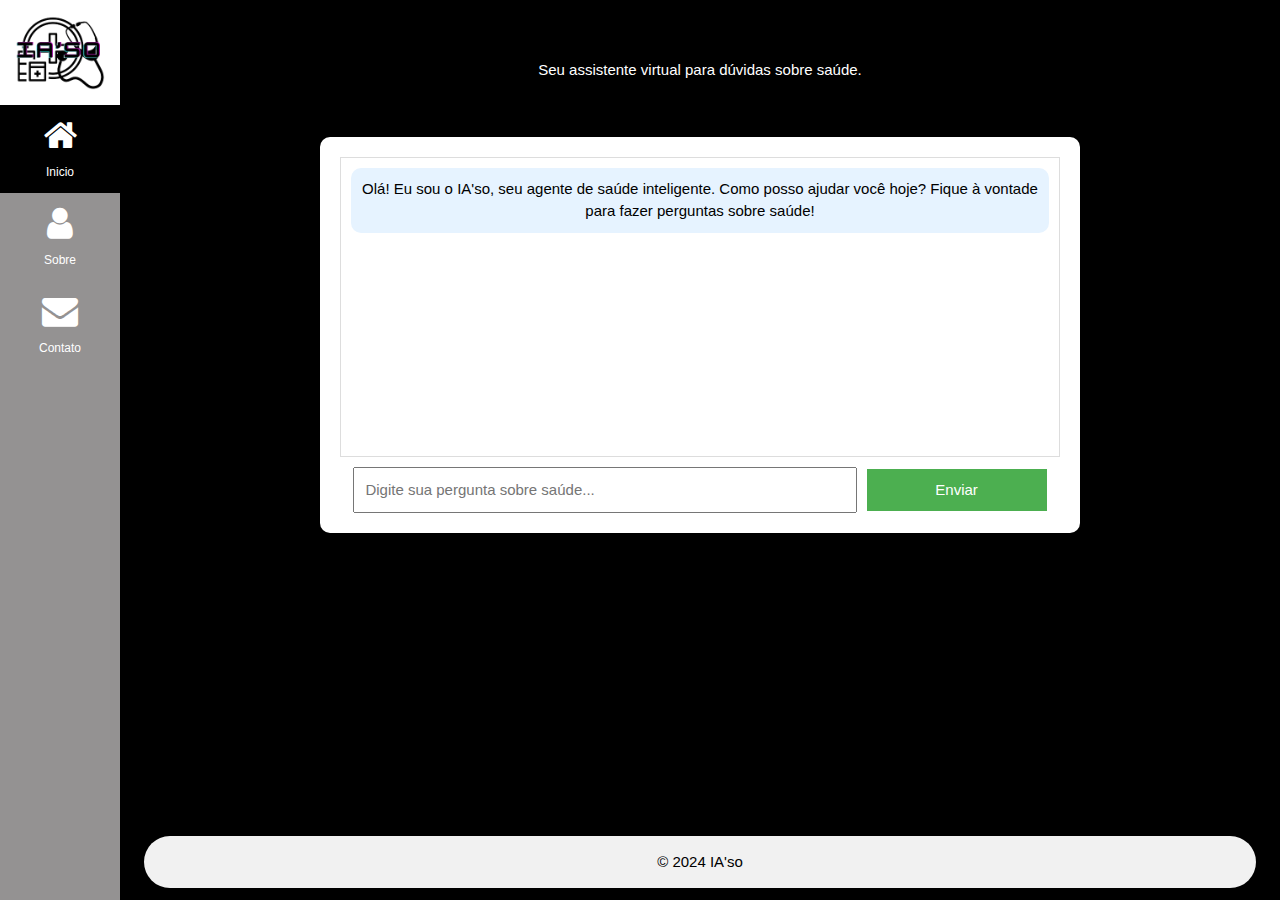
==== paginas/home.html @ 33098ee6 "chore: init iaso" ====
<!DOCTYPE html>
<html lang="pt-BR">
  <head>
    <title>IA'so - Seu Agente de Saúde Inteligente</title>
    <meta charset="UTF-8" />
    <meta name="viewport" content="width=device-width, initial-scale=1" />
    <link rel="stylesheet" href="https://www.w3schools.com/w3css/4/w3.css" />
    <link
      rel="stylesheet"
      href="https://fonts.googleapis.com/css?family=Montserrat"
    />
    <link
      rel="stylesheet"
      href="https://cdnjs.cloudflare.com/ajax/libs/font-awesome/4.7.0/css/font-awesome.min.css"
    />
    <link rel="stylesheet" href="../styles/style.css" />
    <link rel="stylesheet" href="../styles/nav.css" />
    <link rel="stylesheet" href="../styles/home.css" />
  </head>
  <body class="w3-black">
    <nav class="w3-sidebar w3-bar-block w3-small w3-hide-small w3-center">
      <img src="../img/logo.png" class="logo-topo" />
      <a
        href="./home.html"
        class="w3-bar-item w3-button w3-padding-large w3-black"
      >
        <i class="fa fa-home w3-xxlarge"></i>
        <p>Inicio</p>
      </a>
      <a
        href="./sobre.html"
        class="w3-bar-item w3-button w3-padding-large w3-hover-black"
      >
        <i class="fa fa-user w3-xxlarge"></i>
        <p>Sobre</p>
      </a>

      <a
        href="./contato.html"
        class="w3-bar-item w3-button w3-padding-large w3-hover-black"
      >
        <i class="fa fa-envelope w3-xxlarge"></i>
        <p>Contato</p>
      </a>
    </nav>

    <!-- Navbar on small screens (Hidden on medium and large screens) -->
    <div class="w3-top w3-hide-large w3-hide-medium" id="myNavbar">
      <div
        class="w3-bar w3-black w3-opacity w3-hover-opacity-off w3-center w3-small"
      >
        <a
          href="./home.html"
          class="w3-bar-item w3-button"
          style="width: 25% !important"
          >Home
        </a>
        <a
          href="#about"
          class="w3-bar-item w3-button"
          style="width: 25% !important"
          >Sobre
        </a>
        <a
          href="./contato.html"
          class="w3-bar-item w3-button"
          style="width: 25% !important"
          >Contato
        </a>
      </div>
    </div>

    <div class="w3-padding-large" id="main">
      <header class="w3-container w3-padding-32 w3-center w3-black" id="top">
        <h1 id="main-title"></h1>
        <p>Seu assistente virtual para dúvidas sobre saúde.</p>
        <div class="container">
          <div class="chat-container">
            <div id="chat-messages"></div>
            <input
              type="text"
              id="user-input"
              placeholder="Digite sua pergunta sobre saúde..."
            />
            <button id="send-button">Enviar</button>
          </div>
          <button id="headache-info-button" class="info-button">
            Informações sobre Dor de Cabeça
          </button>
          <button id="fever-info-button" class="info-button">
            Informações sobre Febre
          </button>
          <button id="muscle-pain-info-button" class="info-button">
            Informações sobre Dores Musculares
          </button>
          <button id="nausea-info-button" class="info-button">
            Informações sobre Enjoo
          </button>
          <button id="pregnancy-info-button" class="info-button">
            Informações sobre Gravidez
          </button>
          <button id="fatigue-info-button" class="info-button">
            Informações sobre Fadiga
          </button>
          <button id="cancer-info-button" class="info-button">
            Informações sobre Câncer
          </button>
          <button id="cpr-info-button" class="info-button">
            Informações sobre RCP
          </button>
          <button id="diabetes-info-button" class="info-button">
            Informações sobre Diabetes
          </button>
          <button id="blood-pressure-info-button" class="info-button">
            Informações sobre Pressão Alta
          </button>
          <button id="low-blood-pressure-info-button" class="info-button">
            Informações sobre Pressão Baixa
          </button>
          <button id="flu-info-button" class="info-button">
            Informações sobre Gripe
          </button>
          <button id="head-injury-info-button" class="info-button">
            Informações sobre Pancadas na Cabeça
          </button>
        </div>
      </header>
      <div class="w3-content w3-justify w3-text-grey" id="about"></div>
      <footer class="w3-center w3-light-grey rodape">
        <!-- <a
          href="#top"
          class="w3-button w3-black w3-padding-large w3-margin-bottom w3-hover-light-grey w3-hide-small"
          id="back-to-top"
        >
          Back to Top
        </a> -->
        <p>&copy; 2024 IA'so</p>
      </footer>
    </div>
    <div id="headache-modal" class="modal">
      <div class="modal-content">
        <span class="close">&times;</span>
        <h2>Informações sobre Dor de Cabeça</h2>
        <p>
          A dor de cabeça, também conhecida como cefaleia, é um sintoma muito
          comum que pode ter diversas causas:
        </p>
        <ul>
          <li>Estresse</li>
          <li>Desidratação</li>
          <li>Falta de sono</li>
          <li>Uso excessivo de telas</li>
          <li>Má alimentação</li>
          <li>Sinusite ou gripe</li>
          <li>Enxaqueca</li>
          <li>Pressão alta</li>
        </ul>
        <p>
          A dor de cabeça pode ser sentida em estruturas sensíveis à dor da
          cabeça e do pescoço, como músculos, vasos sanguíneos, mucosa dos seios
          da face e estruturas dentais.
        </p>
        <p>Para aliviar a dor de cabeça, pode-se:</p>
        <ul>
          <li>
            Ficar em repouso em um ambiente escuro, silencioso e bem ventilado
          </li>
          <li>
            Repor líquidos, se houver sinais de desidratação, mas beber goles
            pequenos para não sentir enjoo
          </li>
          <li>
            Usar plantas com propriedades anti-inflamatórias e analgésicas, como
            alecrim, gengibre e salgueiro
          </li>
        </ul>
        <p>
          Para identificar corretamente o tipo de dor de cabeça, é recomendado
          consultar um neurologista.
        </p>
      </div>
    </div>
    <div id="fever-modal" class="modal">
      <div class="modal-content">
        <span class="close">&times;</span>
        <h2>Informações sobre Febre</h2>
        <p>
          Quando alguém está com febre, é importante tomar alguns cuidados,
          como:
        </p>
        <ul>
          <li>Repousar e evitar atividades intensas</li>
          <li>
            Tomar um banho morno ou aplicar toalhas úmidas na testa e pulsos
          </li>
          <li>Vestir roupas leves e folgadas</li>
          <li>Manter o ambiente fresco</li>
          <li>Diminuir a quantidade de roupa de cama</li>
          <li>Beber bastante água e líquidos em geral</li>
          <li>Manter uma alimentação adequada, mas leve</li>
        </ul>
        <p>
          Além disso, é possível tomar medicamentos antipiréticos, como
          ibuprofeno e paracetamol, para ajudar a controlar a temperatura.
        </p>
        <p>É importante evitar:</p>
        <ul>
          <li>
            Usar álcool ou outros produtos químicos, pois podem causar
            intoxicação
          </li>
          <li>Usar cobertores e roupas em excesso</li>
          <li>Beber líquidos muito quentes</li>
        </ul>
        <p>
          A febre é considerada perigosa quando atinge ou se aproxima dos 40°C.
          Nesses casos, é fundamental procurar consulta médica ou ir ao
          pronto-socorro.
        </p>
      </div>
    </div>
    <div id="muscle-pain-modal" class="modal">
      <div class="modal-content">
        <span class="close">&times;</span>
        <h2>Informações sobre Dores Musculares</h2>
        <p>
          As dores musculares, também conhecidas como mialgia, podem ter
          diversas causas, como:
        </p>
        <ul>
          <li>Atividades físicas intensas ou movimentos incorretos</li>
          <li>Torções e distensões</li>
          <li>Pancadas ou quedas</li>
          <li>Estresse, tensão ou ansiedade</li>
          <li>Câimbras</li>
          <li>Má postura</li>
          <li>Doenças como fibromialgia e inflamação do nervo ciático</li>
          <li>
            Infecções respiratórias e virais, como resfriados, gripe ou dengue
          </li>
        </ul>
        <p>
          A dor muscular pode ser profunda, maçante e constante ou rápida,
          aleatória, crônica e aguda. Dependendo da causa, a dor pode
          desaparecer em horas ou dias, ou durar por longos meses.
        </p>
        <p>Para aliviar a dor muscular, pode-se:</p>
        <ul>
          <li>Alongar-se antes de qualquer atividade física</li>
          <li>Aplicar compressas de gelo na área afetada</li>
        </ul>
        <p>
          Em casos de dores musculares sem motivo aparente, é recomendado
          consultar um médico, especialmente reumatologistas, neurologistas,
          fisiatras, ortopedistas, psiquiatras, psicólogos, fisioterapeutas,
          acupunturistas e enfermeiros.
        </p>
      </div>
    </div>
    <div id="nausea-modal" class="modal">
      <div class="modal-content">
        <span class="close">&times;</span>
        <h2>Informações sobre Enjoo (Náusea)</h2>
        <p>
          A náusea, também conhecida como enjoo, é uma sensação de desconforto e
          mal-estar na região superior do abdômen, que pode ser acompanhada de
          vontade de vomitar.
        </p>
        <p>A náusea pode ser causada por:</p>
        <ul>
          <li>Movimentos contínuos, como os de um carro ou avião</li>
          <li>Doenças e condições médicas</li>
        </ul>
        <p>Alguns sintomas que podem acompanhar a náusea são:</p>
        <ul>
          <li>Salivação excessiva</li>
          <li>Suor</li>
          <li>Calafrios</li>
          <li>Respiração acelerada</li>
          <li>Tontura</li>
        </ul>
        <p>Para aliviar a náusea, pode-se:</p>
        <ul>
          <li>Beber pequenas quantidades de água</li>
          <li>Consumir gengibre</li>
          <li>Comer alimentos leves</li>
          <li>Manter-se em ambientes ventilados</li>
          <li>Praticar a respiração profunda</li>
        </ul>
        <p>
          Após vomitar, é recomendado descansar o estômago por uma hora e beber
          líquidos claros em pequenas doses. Depois de uma hora, pode-se comer
          alimentos leves, como bolachas de água e sal, arroz, batata ou
          gelatina.
        </p>
        <p>
          Para tratar a náusea, os médicos podem receitar medicamentos
          antieméticos, dependendo da causa e da gravidade dos sintomas.
        </p>
      </div>
    </div>
    <div id="pregnancy-modal" class="modal">
      <div class="modal-content">
        <span class="close">&times;</span>
        <h2>Informações sobre Gravidez</h2>
        <p>
          A gravidez é o período em que um bebê se desenvolve no interior do
          útero da mulher, após a fecundação de um óvulo por um espermatozoide.
          A gestação dura cerca de 40 semanas (280 dias) e é marcada por
          diversas mudanças no corpo da mãe.
        </p>
        <p>Alguns dos principais sintomas de gravidez são:</p>
        <ul>
          <li>Atraso menstrual</li>
          <li>Enjoos matinais</li>
          <li>Alterações de humor</li>
          <li>Cansaço excessivo</li>
          <li>Sensibilidade nas mamas</li>
          <li>Aumento da vontade de urinar</li>
        </ul>
        <p>
          No entanto, os sintomas de gravidez podem variar bastante de
          intensidade e não são iguais em todas as mulheres.
        </p>
        <p>
          Para saber se está grávida, é possível fazer um teste de gravidez de
          farmácia ou dosar o beta HCG (hormônio produzido pela gestação) no
          sangue ou na urina.
        </p>
        <p>Durante os três primeiros meses de gravidez, é importante evitar:</p>
        <ul>
          <li>Automedicação</li>
          <li>Consumo de bebidas alcoólicas ou cigarro</li>
          <li>Comidas cruas, como peixes e carnes</li>
          <li>Exercícios físicos intensos sem recomendação médica</li>
          <li>Consumo excessivo de chás e produtos com cafeína</li>
        </ul>
      </div>
    </div>
    <div id="fatigue-modal" class="modal">
      <div class="modal-content">
        <span class="close">&times;</span>
        <h2>Informações sobre Fadiga</h2>
        <p>
          A fadiga é uma sensação de falta de energia e de motivação, tanto
          física como mental, que pode levar a uma dificuldade em iniciar e
          manter atividades. A fadiga pode ser acompanhada de um desejo de
          descansar e de outros sintomas, como dores de cabeça.
        </p>
        <p>
          A fadiga é normal após esforço físico, estresse prolongado e privação
          de sono. No entanto, a fadiga que aumenta e se apresenta depois de
          atividades que anteriormente não a provocavam pode ser um sinal de um
          distúrbio, como depressão, anemia ou alguns tipos de câncer.
        </p>
        <p>Algumas dicas para reduzir o cansaço são:</p>
        <ul>
          <li>Praticar exercícios</li>
          <li>Organizar melhor a rotina</li>
          <li>Beber água</li>
          <li>Cuidar com a ansiedade</li>
          <li>Mudar os hábitos alimentares</li>
          <li>Reduzir o uso da tecnologia</li>
          <li>Ter bom humor</li>
        </ul>
      </div>
    </div>
    <div id="cancer-modal" class="modal">
      <div class="modal-content">
        <span class="close">&times;</span>
        <h2>Informações sobre Câncer</h2>
        <p>
          O câncer, também conhecido como neoplasia maligna ou tumor maligno, é
          um conjunto de mais de 100 doenças que se caracterizam pelo
          crescimento desordenado de células.
        </p>
        <p>
          O câncer pode se desenvolver em qualquer órgão ou tecido do corpo, mas
          os mais afetados são a pele, a mama, a próstata e o intestino.
        </p>
        <h3>Principais causas do câncer:</h3>
        <ul>
          <li>
            Mutações, que são alterações na estrutura genética das células
          </li>
          <li>
            Agentes cancerígenos físicos, como a radiação ultravioleta e
            ionizante
          </li>
          <li>
            Substâncias químicas cancerígenas, como o amianto, o arsênio e
            componentes do fumo do tabaco
          </li>
          <li>
            Agentes cancerígenos biológicos, como infecções por certos vírus,
            bactérias ou parasitos
          </li>
        </ul>
        <h3>Sintomas comuns do câncer:</h3>
        <ul>
          <li>Nódulos ou inchaço</li>
          <li>Anemia ou infecções frequentes</li>
          <li>Sangue nas fezes ou secreções</li>
          <li>Pintas com bordas irregulares ou feridas que não cicatrizam</li>
          <li>Perda de peso</li>
          <li>Dor</li>
          <li>Fadiga</li>
          <li>Convulsões</li>
        </ul>
        <p>A maioria dos tumores não apresenta sintomas na fase inicial.</p>
      </div>
    </div>
    <div id="cpr-modal" class="modal">
      <div class="modal-content">
        <span class="close">&times;</span>
        <h2>Informações sobre Reanimação Cardiopulmonar (RCP)</h2>
        <p>Os passos para realizar uma reanimação cardiopulmonar (RCP) são:</p>
        <ol>
          <li>Garantir a segurança da cena</li>
          <li>Avaliar a responsividade da vítima</li>
          <li>Chamar por ajuda</li>
          <li>Checar o pulso central e a respiração por 5 a 10 segundos</li>
          <li>
            Iniciar as compressões torácicas, com uma frequência de 100 a 120
            compressões por minuto e uma profundidade de 5 a 6 cm
          </li>
          <li>
            Continuar as compressões até a chegada do socorro ou até a vítima
            voltar a respirar ou se mexer
          </li>
        </ol>
        <p>
          Se houver um desfibrilador automático externo (DEA) disponível, é
          possível verificar se há indicação de choque. Nesse caso, os
          socorristas devem se afastar da vítima e aplicar o choque. Após o
          choque, deve-se reiniciar as compressões.
        </p>
        <p>Algumas outras recomendações para a RCP são:</p>
        <ul>
          <li>
            Deixar o tórax da vítima retornar completamente ao final de cada
            compressão
          </li>
          <li>Não se apoiar no tórax da vítima</li>
          <li>Trocar o socorrista a cada 2 minutos, se possível</li>
        </ul>
      </div>
    </div>
    <div id="diabetes-modal" class="modal">
      <div class="modal-content">
        <span class="close">&times;</span>
        <h2>Informações sobre Diabetes</h2>
        <p>Os principais sintomas da diabetes são:</p>
        <ul>
          <li>Fome e sede excessivas</li>
          <li>Vontade de urinar várias vezes ao dia</li>
          <li>Perda de peso</li>
          <li>Fraqueza</li>
          <li>Fadiga</li>
          <li>Mudanças de humor</li>
          <li>Náusea e vômito</li>
        </ul>
        <p>
          O tratamento da diabetes é feito com acompanhamento médico e pode
          incluir:
        </p>
        <ul>
          <li>Remédios para diabetes, no caso do tipo 2</li>
          <li>Doses certas de insulina, no caso do tipo 1</li>
          <li>
            Alterações no estilo de vida, como uma dieta balanceada e a prática
            de exercícios físicos
          </li>
        </ul>
        <p>Para ajudar a controlar a diabetes, pode-se:</p>
        <ul>
          <li>Consumir alimentos ricos em fibras e com pouca gordura</li>
          <li>Substituir o açúcar por adoçante, de preferência stevia</li>
          <li>Controlar o peso</li>
          <li>Reduzir o consumo de bebidas alcoólicas</li>
          <li>Parar de fumar</li>
          <li>Consumir grãos integrais, legumes ou oleaginosas</li>
        </ul>
        <p>
          O sobrepeso é um dos principais fatores de risco para o diabetes, por
          isso é importante manter uma alimentação rica em frutas, verduras e
          legumes, e reduzir o consumo de carboidratos e proteínas.
        </p>
      </div>
    </div>
    <div id="blood-pressure-modal" class="modal">
      <div class="modal-content">
        <span class="close">&times;</span>
        <h2>Informações sobre Pressão Alta</h2>
        <p>
          A pressão alta, ou hipertensão arterial, pode ser silenciosa na
          maioria dos casos, mas alguns sintomas podem surgir quando a pressão
          está muito alta. Entre eles, estão:
        </p>
        <ul>
          <li>Dor de cabeça, principalmente na região da nuca</li>
          <li>Tontura</li>
          <li>Mal-estar</li>
          <li>Escotomas cintilantes (pontos brilhantes na visão)</li>
          <li>Náuseas</li>
          <li>Vômitos</li>
          <li>Dor no peito</li>
          <li>Zumbido no ouvido</li>
          <li>Fraqueza</li>
          <li>Palpitações</li>
        </ul>
        <p>Para controlar a pressão alta, é possível:</p>
        <ul>
          <li>
            Manter uma alimentação saudável e equilibrada, com menos sal e sódio
          </li>
          <li>Praticar atividades físicas regularmente</li>
          <li>Diminuir o consumo de álcool e tabaco</li>
          <li>Dormir bem e cuidar da saúde mental</li>
          <li>Monitorar a pressão arterial regularmente</li>
        </ul>
        <p>
          A dieta do mediterrâneo é uma opção que pode ajudar a controlar a
          pressão alta, pois é rica em frutas e hortaliças e tem poucos
          carboidratos e gorduras.
        </p>
        <p>
          É importante consultar um cardiologista regularmente, principalmente
          se você:
        </p>
        <ul>
          <li>Tem mais de 65 anos</li>
          <li>Tem histórico familiar de hipertensão</li>
          <li>Tem outras comorbidades, como diabetes ou obesidade</li>
        </ul>
      </div>
    </div>
    <div id="low-blood-pressure-modal" class="modal">
      <div class="modal-content">
        <span class="close">&times;</span>
        <h2>Informações sobre Pressão Baixa</h2>
        <p>
          A pressão baixa, também conhecida como hipotensão arterial, pode
          causar diversos sintomas, como:
        </p>
        <ul>
          <li>Tontura</li>
          <li>Visão turva</li>
          <li>Fraqueza</li>
          <li>Perda de força</li>
          <li>Baixa de energia</li>
          <li>Suor frio</li>
          <li>Taquicardia</li>
        </ul>
        <p>Se alguém estiver com pressão baixa, é recomendado:</p>
        <ul>
          <li>
            Deitar a pessoa em um local fresco e arejado, de preferência com a
            barriga para cima
          </li>
          <li>Afrouxar as roupas, principalmente na região do pescoço</li>
          <li>Levantar as pernas em torno de 45º em relação ao chão</li>
          <li>
            Quando a pessoa estiver recuperada, oferecer líquidos como água,
            café ou suco de laranja
          </li>
        </ul>
        <p>
          É importante que a pessoa não se levante ou faça esforço, pois isso
          pode piorar a tontura e causar desmaios.
        </p>
        <p>A pressão baixa pode ser causada por diversos fatores, como:</p>
        <ul>
          <li>Desidratação</li>
          <li>Perda de sangue</li>
          <li>Anemia</li>
          <li>Infecção</li>
          <li>Medicamentos</li>
          <li>Situações de estresse</li>
          <li>Dias quentes</li>
          <li>Doenças como hipoglicemia e problemas cardiovasculares</li>
        </ul>
        <p>
          Para prevenir a pressão baixa, é recomendado manter uma alimentação
          balanceada e praticar exercícios físicos.
        </p>
      </div>
    </div>
    <div id="flu-modal" class="modal">
      <div class="modal-content">
        <span class="close">&times;</span>
        <h2>Informações sobre Gripe</h2>
        <p>
          A gripe é uma infecção respiratória causada pelo vírus Influenza, que
          pode apresentar os seguintes sintomas:
        </p>
        <ul>
          <li>Febre acima de 38°C</li>
          <li>Dor de cabeça</li>
          <li>Dor de garganta</li>
          <li>Tosse seca persistente</li>
          <li>Dores musculares</li>
          <li>Calafrios e suores</li>
          <li>Congestão nasal</li>
          <li>Perda de olfato e do paladar</li>
          <li>Fadiga e fraqueza</li>
        </ul>
        <p>Para aliviar os sintomas, pode-se:</p>
        <ul>
          <li>
            Repousar para que o organismo se concentre no combate à doença
          </li>
          <li>Beber bastante líquidos, como água, chás e sucos naturais</li>
          <li>Tomar banhos mornos</li>
          <li>Consumir alimentos quentes, como canja de galinha</li>
          <li>
            Tomar remédios para aliviar a dor e a febre, como paracetamol ou
            ibuprofeno, caso indicado por um médico
          </li>
          <li>
            Tomar complementos de vitamina C, que ajudam a fortalecer o sistema
            imunológico
          </li>
          <li>Fazer gargarejos com água e sal</li>
          <li>Lavar o nariz com soro</li>
          <li>Aumentar a umidade do ar com umidificadores de ambiente</li>
          <li>Usar lenços umedecidos para assoar o nariz</li>
        </ul>
        <p>Para evitar a gripe, pode-se:</p>
        <ul>
          <li>Evitar contato próximo a pessoas com sintomas de gripe</li>
          <li>
            Evitar sair de casa durante o período de transmissão da doença
          </li>
          <li>Evitar aglomerações e ambientes fechados</li>
          <li>Manter os ambientes bem ventilados</li>
          <li>Adotar hábitos saudáveis, como alimentação balanceada</li>
        </ul>
      </div>
    </div>
    <div id="head-injury-modal" class="modal">
      <div class="modal-content">
        <span class="close">&times;</span>
        <h2>Informações sobre Pancadas na Cabeça</h2>
        <p>
          Após bater a cabeça, é importante estar atento a alguns sintomas que
          podem indicar a necessidade de buscar ajuda médica, como:
        </p>
        <ul>
          <li>Dor de cabeça intensa ou que aumenta progressivamente</li>
          <li>Tontura ou problemas de equilíbrio</li>
          <li>Sangramento no couro cabeludo, ouvido ou rosto</li>
          <li>Desmaio ou perda de consciência</li>
          <li>Convulsões</li>
          <li>Confusão mental ou desorientação</li>
          <li>Náuseas e vômitos</li>
          <li>Alterações na visão, como visão turva, dupla ou cegueira</li>
          <li>Dificuldades na fala ou de compreensão</li>
          <li>Incoordenação motora ou "andar diferente"</li>
        </ul>
        <p>Outros sintomas que podem indicar um problema são:</p>
        <ul>
          <li>Fraqueza ou tontura persistente</li>
          <li>"Galo" atrás da orelha ou hematomas ao redor dos olhos</li>
          <li>
            Saída persistente de líquido claro ou sanguinolento pelo nariz ou
            pela orelha
          </li>
          <li>Sensibilidade à luz e a ruídos</li>
          <li>Dificuldade de concentração e para se lembrar</li>
          <li>
            Alterações de humor, irritação, tristeza, emotividade, nervosismo
          </li>
          <li>Sonolência ou passar a dormir mais ou menos do que o habitual</li>
        </ul>
        <p>
          Em caso de sonolência excessiva, não deixe a pessoa adormecer e
          procure atendimento médico.
        </p>
      </div>
    </div>
    <script>
      function handleError(error) {
        console.error("An error occurred:", error);
        addMessage(
          "Desculpe, ocorreu um erro. Por favor, tente novamente mais tarde.",
          true
        );
      }
      try {
        document.addEventListener("DOMContentLoaded", function () {
          const chatMessages = document.getElementById("chat-messages");
          const userInput = document.getElementById("user-input");
          const sendButton = document.getElementById("send-button");
          const headacheInfoButton = document.getElementById(
            "headache-info-button"
          );
          const feverInfoButton = document.getElementById("fever-info-button");
          const musclePainInfoButton = document.getElementById(
            "muscle-pain-info-button"
          );
          const nauseaInfoButton =
            document.getElementById("nausea-info-button");
          const pregnancyInfoButton = document.getElementById(
            "pregnancy-info-button"
          );
          const fatigueInfoButton = document.getElementById(
            "fatigue-info-button"
          );
          const cancerInfoButton =
            document.getElementById("cancer-info-button");
          const cprInfoButton = document.getElementById("cpr-info-button");
          const diabetesInfoButton = document.getElementById(
            "diabetes-info-button"
          );
          const bloodPressureInfoButton = document.getElementById(
            "blood-pressure-info-button"
          );
          const lowBloodPressureInfoButton = document.getElementById(
            "low-blood-pressure-info-button"
          );
          const fluInfoButton = document.getElementById("flu-info-button");
          const headInjuryInfoButton = document.getElementById(
            "head-injury-info-button"
          );
          const headacheModal = document.getElementById("headache-modal");
          const feverModal = document.getElementById("fever-modal");
          const musclePainModal = document.getElementById("muscle-pain-modal");
          const nauseaModal = document.getElementById("nausea-modal");
          const pregnancyModal = document.getElementById("pregnancy-modal");
          const fatigueModal = document.getElementById("fatigue-modal");
          const cancerModal = document.getElementById("cancer-modal");
          const cprModal = document.getElementById("cpr-modal");
          const diabetesModal = document.getElementById("diabetes-modal");
          const bloodPressureModal = document.getElementById(
            "blood-pressure-modal"
          );
          const lowBloodPressureModal = document.getElementById(
            "low-blood-pressure-modal"
          );
          const fluModal = document.getElementById("flu-modal");
          const headInjuryModal = document.getElementById("head-injury-modal");
          const closeButtons = document.getElementsByClassName("close");
          function addMessage(message, isAI = false) {
            const messageElement = document.createElement("div");
            messageElement.className = isAI ? "ai-message" : "user-message";
            if (isAI) {
              messageElement.innerHTML = message;
            } else {
              messageElement.textContent = message;
            }
            chatMessages.appendChild(messageElement);
            chatMessages.scrollTop = chatMessages.scrollHeight;
          }
          function generateTopicSuggestions() {
            const allTopics = [
              "Dor de cabeça",
              "Febre",
              "Dores musculares",
              "Enjoo",
              "Gravidez",
              "Fadiga",
              "Câncer",
              "Reanimação Cardiopulmonar (RCP)",
              "Diabetes",
              "Pressão Alta",
              "Pressão Baixa",
              "Gripe",
              "Pancadas na Cabeça",
            ];
            const randomTopics = allTopics
              .sort(() => 0.5 - Math.random())
              .slice(0, 5);
            let topicList = randomTopics
              .map((topic) => `<li>${topic}</li>`)
              .join("");
            return `<p>Aqui estão alguns tópicos sobre os quais posso fornecer informações:</p><ul>${topicList}</ul>
                                                    <p>Sobre qual desses tópicos você gostaria de saber mais?</p>`;
          }
          function getAIResponse(userMessage) {
            const lowerCaseMessage = userMessage.toLowerCase();
            const shortGreetings = ["ola", "tudo bem?", "td bem?", "oi", "oii"];
            if (shortGreetings.includes(lowerCaseMessage)) {
              return `Olá! Como posso ajudar você hoje? ${generateTopicSuggestions()}`;
            }
            const healthTopics = [
              "É importante manter uma dieta equilibrada e praticar exercícios regularmente.",
              "Lembre-se de beber bastante água ao longo do dia para manter-se hidratado.",
              "O sono adequado é fundamental para a saúde física e mental.",
              "Consultas médicas regulares são essenciais para prevenção de doenças.",
              "Pratique técnicas de gerenciamento de estresse, como meditação ou yoga.",
              "Mantenha suas vacinas em dia para proteção contra doenças preveníveis.",
              "Uma boa higiene pessoal ajuda a prevenir a propagação de doenças.",
              "Limite o consumo de álcool e evite o tabagismo para uma vida mais saudável.",
              "Cultive relacionamentos saudáveis, pois o apoio social é importante para o bem-estar.",
              "Mantenha-se mentalmente ativo com atividades como leitura ou jogos de raciocínio.",
            ];
            const generalConversation = [
              {
                keywords: ["olá", "oi", "hey"],
                responses: [
                  "Olá! Como posso ajudar você hoje?",
                  "Oi! Em que posso ser útil?",
                  "Olá! Estou aqui para responder suas dúvidas sobre saúde.",
                ],
              },
              {
                keywords: ["como", "vai", "está"],
                responses: [
                  "Estou bem, obrigado por perguntar! Como posso ajudar você?",
                  "Estou funcionando perfeitamente! Em que posso ser útil hoje?",
                ],
              },
              {
                keywords: ["obrigado", "obrigada", "valeu"],
                responses: [
                  "De nada! Estou aqui para ajudar.",
                  "Fico feliz em poder ajudar! Mais alguma pergunta?",
                ],
              },
              {
                keywords: ["tchau", "adeus", "até logo"],
                responses: [
                  "Até logo! Cuide-se bem.",
                  "Adeus! Se precisar de mais informações sobre saúde, estarei aqui.",
                ],
              },
              {
                keywords: ["nome", "quem é você"],
                responses: [
                  "Eu sou o IA'so, um assistente virtual focado em saúde. Como posso te ajudar?",
                  "Meu nome é IA'so, e estou aqui para responder suas dúvidas sobre saúde.",
                ],
              },
              {
                keywords: ["ajuda", "ajudar"],
                responses: [
                  "Claro, estou aqui para ajudar! Sobre qual tópico de saúde você gostaria de saber mais?",
                  "Posso ajudar com informações sobre diversos temas de saúde. Sobre o que você gostaria de conversar?",
                ],
              },
            ];
            if (
              lowerCaseMessage.includes("dor de cabeça") ||
              lowerCaseMessage.includes("cefaleia")
            ) {
              headacheInfoButton.style.display = "inline-block";
              return "Entendo que você está com dúvidas sobre dor de cabeça. Clique no botão 'Informações sobre Dor de Cabeça' que apareceu abaixo para obter informações detalhadas. Se os sintomas persistirem, é importante consultar um médico.";
            } else if (lowerCaseMessage.includes("febre")) {
              feverInfoButton.style.display = "inline-block";
              return "Vejo que você tem perguntas sobre febre. Para informações detalhadas, clique no botão 'Informações sobre Febre' que apareceu abaixo. Se a febre for alta ou persistente, é importante procurar atendimento médico.";
            } else if (
              lowerCaseMessage.includes("dor muscular") ||
              lowerCaseMessage.includes("mialgia")
            ) {
              musclePainInfoButton.style.display = "inline-block";
              return "Parece que você está com dúvidas sobre dores musculares. Clique no botão 'Informações sobre Dores Musculares' que apareceu abaixo para obter informações detalhadas. Se as dores forem intensas ou persistentes, é recomendado consultar um médico.";
            } else if (
              lowerCaseMessage.includes("enjoo") ||
              lowerCaseMessage.includes("náusea")
            ) {
              nauseaInfoButton.style.display = "inline-block";
              return "Entendo que você está com dúvidas sobre enjoo ou náusea. Clique no botão 'Informações sobre Enjoo' que apareceu abaixo para obter informações detalhadas. A náusea pode ser causada por diversos fatores, como movimentos contínuos ou condições médicas. Se os sintomas persistirem, é importante consultar um médico.";
            } else if (
              lowerCaseMessage.includes("gravidez") ||
              lowerCaseMessage.includes("gestação") ||
              lowerCaseMessage.includes("grávida")
            ) {
              pregnancyInfoButton.style.display = "inline-block";
              return "Entendo que você tem dúvidas sobre gravidez. Clique no botão 'Informações sobre Gravidez' que apareceu abaixo para obter informações detalhadas. Se você suspeita que está grávida ou tem preocupações específicas, é importante consultar um médico.";
            } else if (
              lowerCaseMessage.includes("fadiga") ||
              lowerCaseMessage.includes("cansaço") ||
              lowerCaseMessage.includes("falta de energia")
            ) {
              fatigueInfoButton.style.display = "inline-block";
              return "Entendo que você está com dúvidas sobre fadiga ou cansaço. Clique no botão 'Informações sobre Fadiga' que apareceu abaixo para obter informações detalhadas. Se o cansaço persistir ou for muito intenso, é importante consultar um médico.";
            } else if (
              lowerCaseMessage.includes("câncer") ||
              lowerCaseMessage.includes("tumor") ||
              lowerCaseMessage.includes("neoplasia")
            ) {
              cancerInfoButton.style.display = "inline-block";
              return "Entendo que você tem dúvidas sobre câncer. Clique no botão 'Informações sobre Câncer' que apareceu abaixo para obter informações detalhados. É importante lembrar que o diagnóstico precoce é fundamental para o tratamento do câncer. Se você tiver suspeitas ou sintomas persistentes, consulte um médico.";
            } else if (
              lowerCaseMessage.includes("rcp") ||
              lowerCaseMessage.includes("reanimação cardiopulmonar") ||
              lowerCaseMessage.includes("ressuscitação")
            ) {
              cprInfoButton.style.display = "inline-block";
              return "Entendo que você tem dúvidas sobre Reanimação Cardiopulmonar (RCP). Clique no botão 'Informações sobre RCP' que apareceu abaixo para obter informações detalhadas. Lembre-se, em situações de emergência, sempre chame ajuda profissional imediatamente.";
            } else if (
              lowerCaseMessage.includes("diabetes") ||
              lowerCaseMessage.includes("açúcar no sangue")
            ) {
              diabetesInfoButton.style.display = "inline-block";
              return "Entendo que você tem dúvidas sobre diabetes. Clique no botão 'Informações sobre Diabetes' que apareceu abaixo para obter informações detalhadas. Se você tiver sintomas persistentes ou suspeitar que tem diabetes, é importante consultar um médico.";
            } else if (
              lowerCaseMessage.includes("pressão alta") ||
              lowerCaseMessage.includes("hipertensão")
            ) {
              bloodPressureInfoButton.style.display = "inline-block";
              return "Entendo que você tem dúvidas sobre pressão alta ou hipertensão. Clique no botão 'Informações sobre Pressão Alta' que apareceu abaixo para obter informações detalhadas. Se você tiver sintomas persistentes ou suspeitar que tem pressão alta, é importante consultar um médico.";
            } else if (
              lowerCaseMessage.includes("pressão baixa") ||
              lowerCaseMessage.includes("hipotensão")
            ) {
              lowBloodPressureInfoButton.style.display = "inline-block";
              return "Entendo que você tem dúvidas sobre pressão baixa ou hipotensão. Clique no botão 'Informações sobre Pressão Baixa' que apareceu abaixo para obter informações detalhadas. Se você tiver sintomas persistentes ou suspeitar que tem pressão baixa, é importante consultar um médico.";
            } else if (
              lowerCaseMessage.includes("gripe") ||
              lowerCaseMessage.includes("resfriado") ||
              lowerCaseMessage.includes("influenza")
            ) {
              fluInfoButton.style.display = "inline-block";
              return "Entendo que você tem dúvidas sobre gripe. Clique no botão 'Informações sobre Gripe' que apareceu abaixo para obter informações detalhadas. Se os sintomas forem graves ou persistirem, é importante consultar um médico.";
            } else if (
              lowerCaseMessage.includes("pancada na cabeça") ||
              lowerCaseMessage.includes("bater a cabeça") ||
              lowerCaseMessage.includes("traumatismo craniano")
            ) {
              headInjuryInfoButton.style.display = "inline-block";
              return "Entendo que você tem dúvidas sobre pancadas na cabeça ou traumatismo craniano. Clique no botão 'Informações sobre Pancadas na Cabeça' que apareceu abaixo para obter informações detalhadas. Em caso de sintomas graves ou persistentes após uma pancada na cabeça, é crucial buscar atendimento médico imediatamente.";
            }
            const fallbackResponse = `Desculpe, não tenho uma resposta específica para sua pergunta. Como sua saúde é muito importante, recomendo que você procure atendimento médico para uma avaliação adequada. Aqui estão alguns serviços de saúde próximos que podem ajudar:<ul><li>UPA: (99)9999-9999</li><li>CEMEG: (99)9999-9999</li><li>Posto de Saúde: (99)9999-9999</li><li>Hospital: (99)9999-9999</li></ul>Lembre-se, em caso de emergência, sempre ligue para o serviço de emergência local.`;
            return fallbackResponse;
          }
          function handleUserInput() {
            const userMessage = userInput.value.trim();
            if (userMessage) {
              addMessage(userMessage);
              userInput.value = "";
              setTimeout(() => {
                try {
                  const aiResponse = getAIResponse(userMessage);
                  addMessage(aiResponse, true);
                } catch (error) {
                  handleError(error);
                }
              }, 1000);
            }
          }
          sendButton.addEventListener("click", handleUserInput);
          userInput.addEventListener("keypress", function (e) {
            if (e.key === "Enter") {
              handleUserInput();
            }
          });
          headacheInfoButton.addEventListener("click", function () {
            headacheModal.style.display = "block";
          });
          feverInfoButton.addEventListener("click", function () {
            feverModal.style.display = "block";
          });
          musclePainInfoButton.addEventListener("click", function () {
            musclePainModal.style.display = "block";
          });
          nauseaInfoButton.addEventListener("click", function () {
            nauseaModal.style.display = "block";
          });
          pregnancyInfoButton.addEventListener("click", function () {
            pregnancyModal.style.display = "block";
          });
          fatigueInfoButton.addEventListener("click", function () {
            fatigueModal.style.display = "block";
          });
          cancerInfoButton.addEventListener("click", function () {
            cancerModal.style.display = "block";
          });
          cprInfoButton.addEventListener("click", function () {
            cprModal.style.display = "block";
          });
          diabetesInfoButton.addEventListener("click", function () {
            diabetesModal.style.display = "block";
          });
          bloodPressureInfoButton.addEventListener("click", function () {
            bloodPressureModal.style.display = "block";
          });
          lowBloodPressureInfoButton.addEventListener("click", function () {
            lowBloodPressureModal.style.display = "block";
          });
          fluInfoButton.addEventListener("click", function () {
            fluModal.style.display = "block";
          });
          headInjuryInfoButton.addEventListener("click", function () {
            headInjuryModal.style.display = "block";
          });
          for (let i = 0; i < closeButtons.length; i++) {
            closeButtons[i].addEventListener("click", function () {
              headacheModal.style.display = "none";
              feverModal.style.display = "none";
              musclePainModal.style.display = "none";
              nauseaModal.style.display = "none";
              pregnancyModal.style.display = "none";
              fatigueModal.style.display = "none";
              cancerModal.style.display = "none";
              cprModal.style.display = "none";
              diabetesModal.style.display = "none";
              bloodPressureModal.style.display = "none";
              lowBloodPressureModal.style.display = "none";
              fluModal.style.display = "none";
              headInjuryModal.style.display = "none";
            });
          }
          window.addEventListener("click", function (event) {
            if (event.target == headacheModal) {
              headacheModal.style.display = "none";
            }
            if (event.target == feverModal) {
              feverModal.style.display = "none";
            }
            if (event.target == musclePainModal) {
              musclePainModal.style.display = "none";
            }
            if (event.target == nauseaModal) {
              nauseaModal.style.display = "none";
            }
            if (event.target == pregnancyModal) {
              pregnancyModal.style.display = "none";
            }
            if (event.target == fatigueModal) {
              fatigueModal.style.display = "none";
            }
            if (event.target == cancerModal) {
              cancerModal.style.display = "none";
            }
            if (event.target == cprModal) {
              cprModal.style.display = "none";
            }
            if (event.target == diabetesModal) {
              diabetesModal.style.display = "none";
            }
            if (event.target == bloodPressureModal) {
              bloodPressureModal.style.display = "none";
            }
            if (event.target == lowBloodPressureModal) {
              lowBloodPressureModal.style.display = "none";
            }
            if (event.target == fluModal) {
              fluModal.style.display = "none";
            }
            if (event.target == headInjuryModal) {
              headInjuryModal.style.display = "none";
            }
          });
          addMessage(
            "Olá! Eu sou o IA'so, seu agente de saúde inteligente. Como posso ajudar você hoje? Fique à vontade para fazer perguntas sobre saúde!",
            true
          );
          const backToTopButton = document.getElementById("back-to-top");
          backToTopButton.addEventListener("click", function (e) {
            e.preventDefault();
            window.scrollTo({ top: 0, behavior: "smooth" });
          });
          const title = "IA'so - Seu Agente de Saúde Inteligente";
          const mainTitle = document.getElementById("main-title");
          let i = 0;
          function typeWriter() {
            if (i < title.length) {
              mainTitle.innerHTML += title.charAt(i);
              i++;
              setTimeout(typeWriter, 100);
            }
          }
          typeWriter();
        });
      } catch (error) {
        handleError(error);
      }
    </script>
  </body>
</html>
---- styles/style.css ----
* {
  box-sizing: border-box;
}
body,
h1,
h2,
h3,
h4,
h5,
h6 {
  font-family: "Montserrat", sans-serif;
}
.w3-row-padding img {
  margin-bottom: 12px;
}
/* Set the width of the sidebar to 120px */
.w3-sidebar {
  width: 120px;
  background: #6d666e;
}
/* Add a left margin to the "page content" that matches the width of the sidebar (120px) */
#main {
  margin-left: 120px;
}
/* Remove margins from "page content" on small screens */
@media only screen and (max-width: 600px) {
  #main {
    margin-left: 0;
  }
}

.logo-topo {
  background: white;
  padding: 15px;
  width: 100%;
  height: auto;
}
---- styles/nav.css ----
.w3-sidebar {
  width: 120px;
  background: #949292;
}

.w3-bar-item {
  display: flex !important;
  flex-direction: column;
  justify-content: center;
  gap: 10px;

  p {
    margin: 0;
  }
}
---- styles/home.css ----
#main {
  margin-left: 120px;
  height: 100vh;
  display: flex;
  flex-direction: column;
  justify-content: space-between;
}

body {
  font-family: Arial, sans-serif;
  margin: 0;
  padding: 0;
  background-color: #f0f8ff;
  color: #333;
}

.container {
  max-width: 800px;
  margin: 0 auto;
  padding: 20px;
  color: black;
}

header {
  background-color: #4caf50;
  color: white;
  text-align: center;
  padding: 1em;
}

h1 {
  margin: 0;
}

.chat-container {
  background-color: white;
  border-radius: 10px;
  padding: 20px;
  margin-top: 20px;
  box-shadow: 0 0 10px rgba(0, 0, 0, 0.1);
}

#chat-messages {
  height: 300px;
  overflow-y: auto;
  border: 1px solid #ddd;
  padding: 10px;
  margin-bottom: 10px;
}

#user-input {
  width: 70%;
  padding: 10px;
  margin-right: 5px;
}

#send-button {
  width: 25%;
  padding: 10px;
  background-color: #4caf50;
  color: white;
  border: none;
  cursor: pointer;
}

.ai-message {
  background-color: #e6f3ff;
  padding: 10px;
  border-radius: 10px;
  margin-bottom: 10px;
}

.user-message {
  background-color: #f0f0f0;
  padding: 10px;
  border-radius: 10px;
  margin-bottom: 10px;
  text-align: right;
}

.info-button {
  display: none;
  background-color: #4caf50;
  color: white;
  border: none;
  padding: 10px 20px;
  margin-top: 10px;
  cursor: pointer;
  border-radius: 5px;
}

.modal {
  display: none;
  position: fixed;
  z-index: 1;
  left: 0;
  top: 0;
  width: 100%;
  height: 100%;
  overflow: auto;
  background-color: rgba(0, 0, 0, 0.4);
}

.modal-content {
  background-color: #fefefe;
  margin: 15% auto;
  padding: 20px;
  border: 1px solid #888;
  width: 80%;
  max-width: 600px;
  color: black;
}

.modal-content a {
  color: #0066cc;
}

.close {
  color: #aaa;
  float: right;
  font-size: 28px;
  font-weight: bold;
  cursor: pointer;
}

.close:hover,
.close:focus {
  color: black;
  text-decoration: none;
  cursor: pointer;
}

@keyframes blink {
  0% {
    border-right-color: rgba(255, 255, 255, 0.75);
  }
  100% {
    border-right-color: transparent;
  }
}

#main-title {
  overflow: hidden;
  border-right: 0.15em solid rgba(255, 255, 255, 0.75);
  white-space: nowrap;
  margin: 0 auto;
  letter-spacing: 0.15em;
  animation: blink 0.7s step-end infinite;
}

@media (max-width: 768px) {
  .container {
    padding: 10px;
  }

  h1 {
    font-size: 24px;
  }

  .chat-container {
    padding: 10px;
  }

  #chat-messages {
    height: 250px;
  }

  #user-input,
  #send-button {
    width: 100%;
    margin-right: 0;
    margin-bottom: 10px;
  }

  .info-button {
    width: 100%;
    margin-bottom: 10px;
  }

  .modal-content {
    width: 90%;
    margin: 10% auto;
    padding: 15px;
  }

  .modal-content h2 {
    font-size: 20px;
  }

  .modal-content p,
  .modal-content ul,
  .modal-content ol {
    font-size: 14px;
  }
}

@media (max-width: 480px) {
  h1 {
    font-size: 20px;
  }

  .chat-container {
    padding: 5px;
  }

  #chat-messages {
    height: 200px;
  }

  .modal-content {
    width: 95%;
    margin: 5% auto;
    padding: 10px;
  }

  .modal-content h2 {
    font-size: 18px;
  }

  .modal-content p,
  .modal-content ul,
  .modal-content ol {
    font-size: 12px;
  }
}

.rodape {
  border-radius: 50px;
}
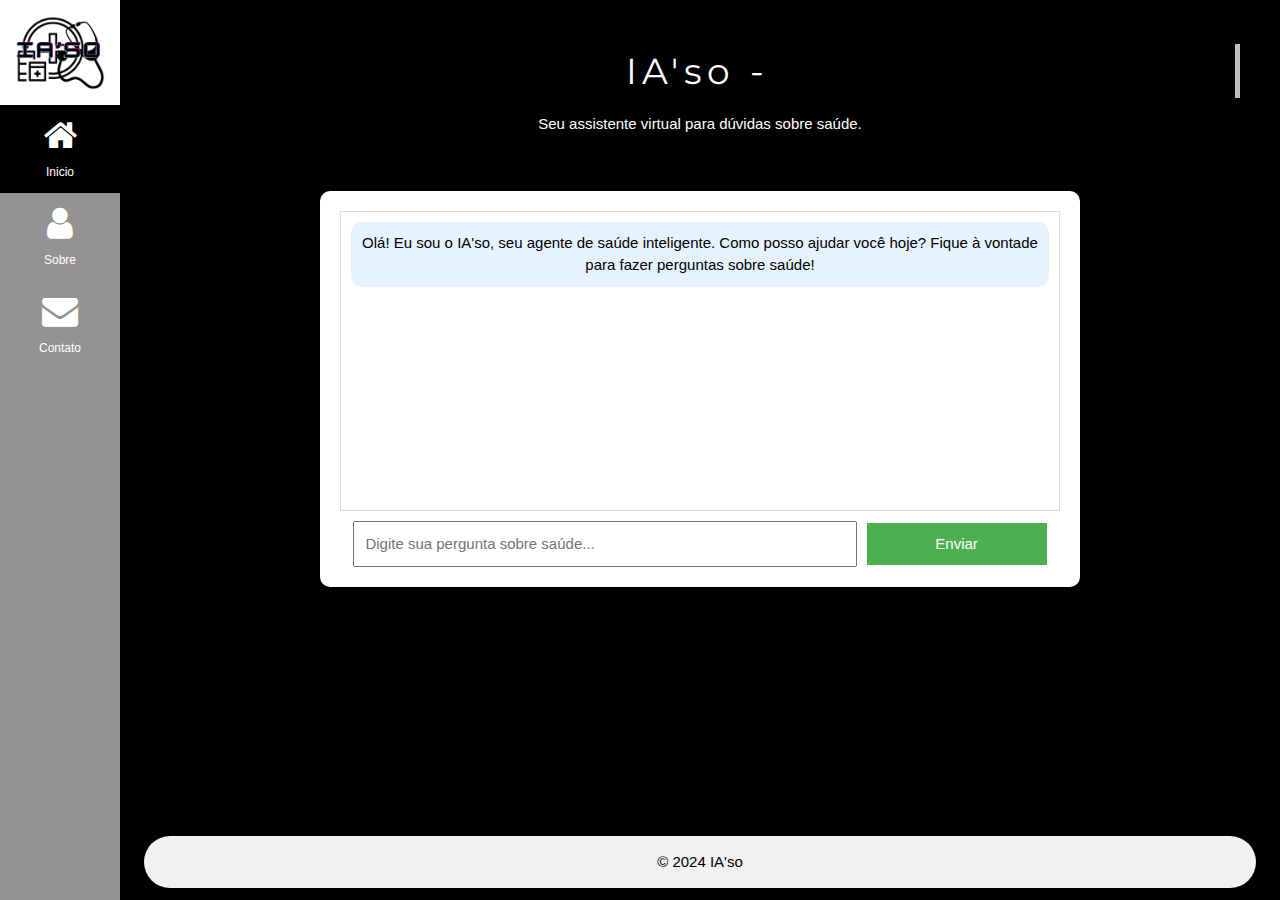
==== commit cc9e44dc: "fix: titlte animation" ====
--- a/paginas/home.html
+++ b/paginas/home.html
@@ -1047,11 +1047,11 @@
             "Olá! Eu sou o IA'so, seu agente de saúde inteligente. Como posso ajudar você hoje? Fique à vontade para fazer perguntas sobre saúde!",
             true
           );
-          const backToTopButton = document.getElementById("back-to-top");
-          backToTopButton.addEventListener("click", function (e) {
-            e.preventDefault();
-            window.scrollTo({ top: 0, behavior: "smooth" });
-          });
+          // const backToTopButton = document.getElementById("back-to-top");
+          // backToTopButton.addEventListener("click", function (e) {
+          //   e.preventDefault();
+          //   window.scrollTo({ top: 0, behavior: "smooth" });
+          // });
           const title = "IA'so - Seu Agente de Saúde Inteligente";
           const mainTitle = document.getElementById("main-title");
           let i = 0;
